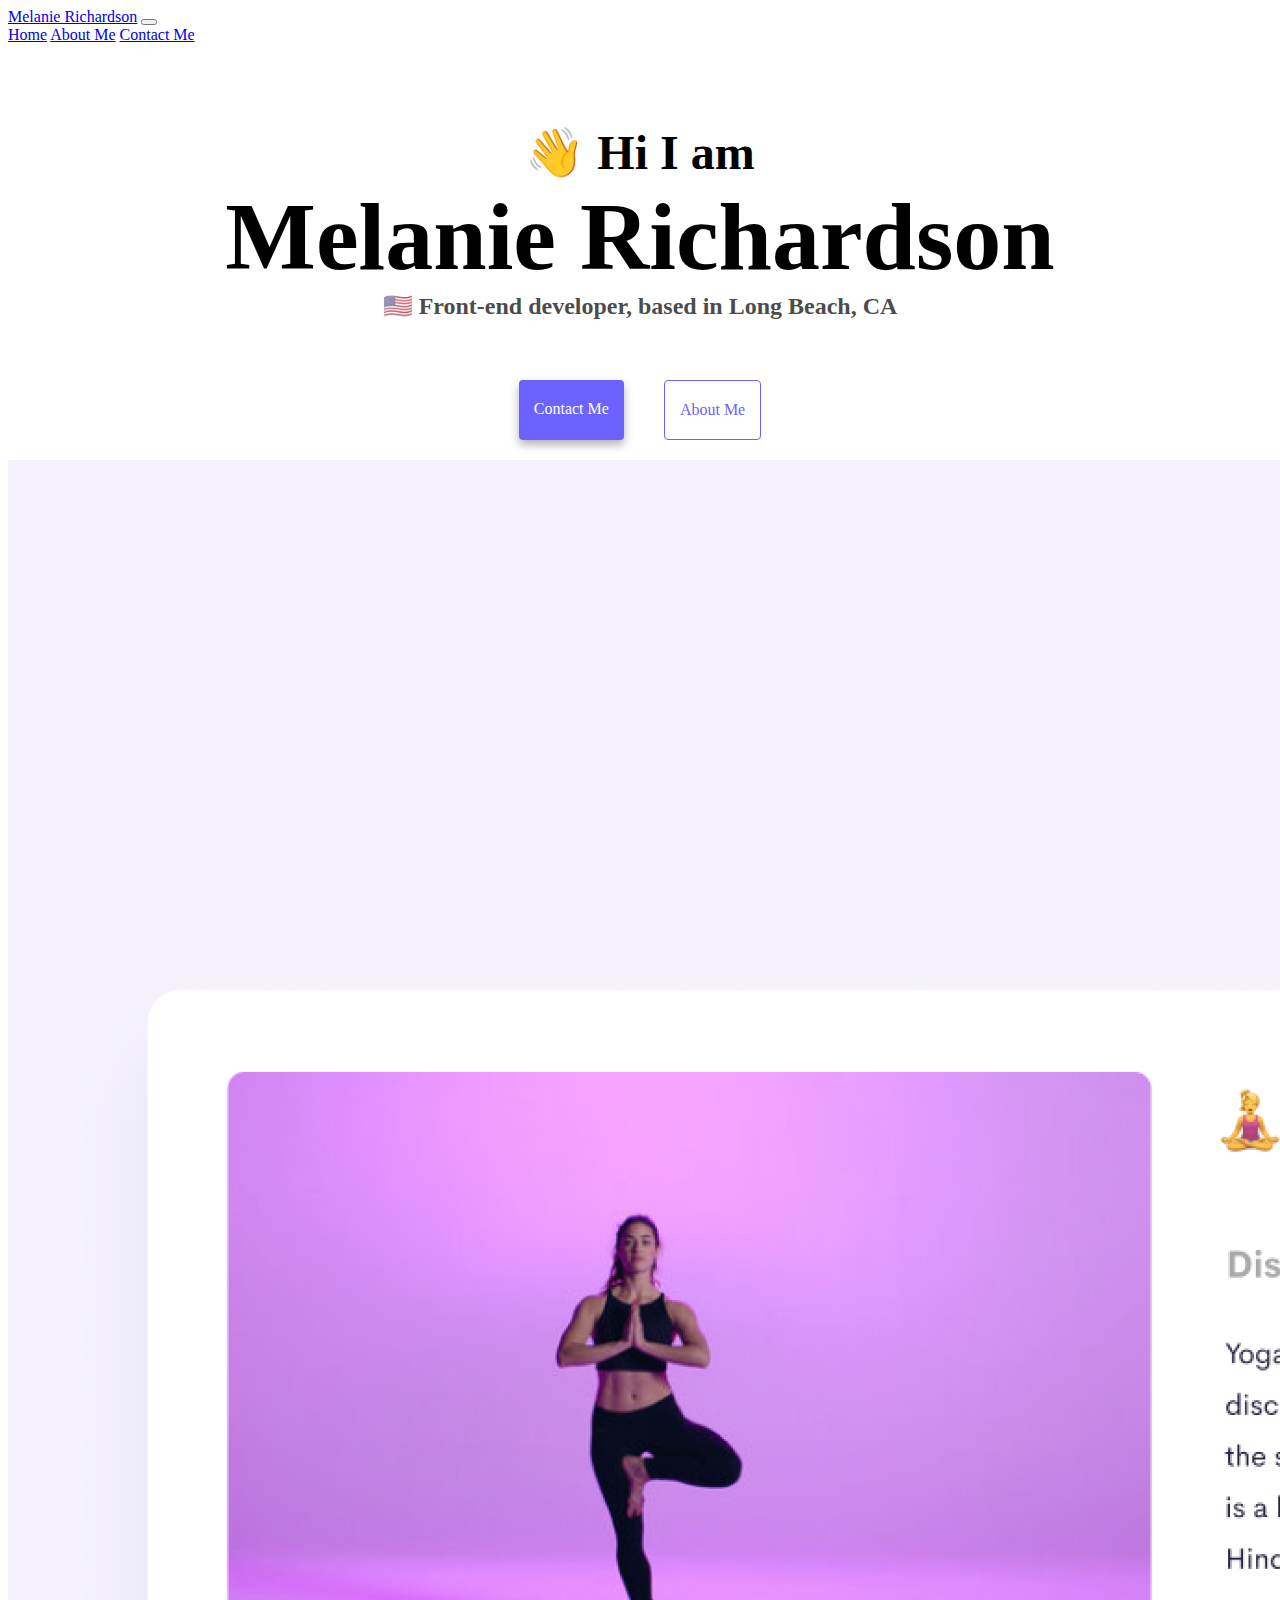
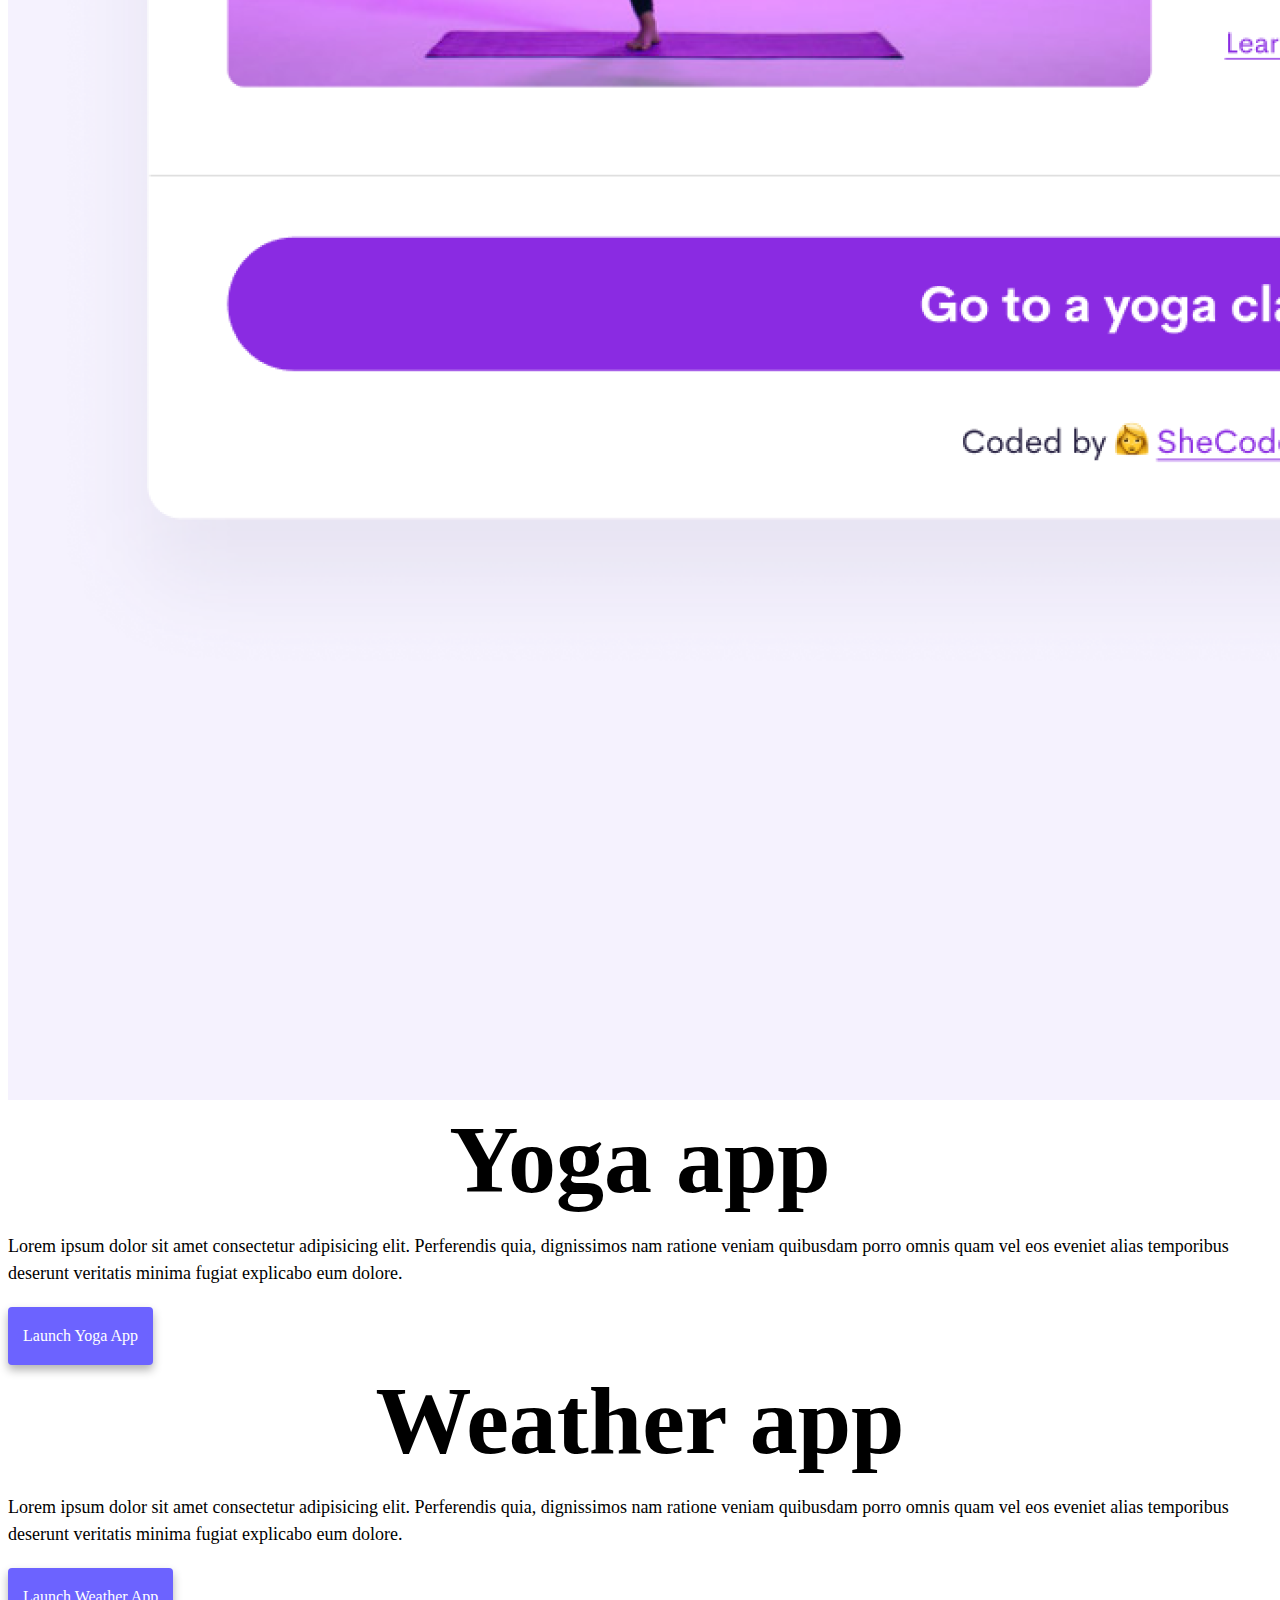
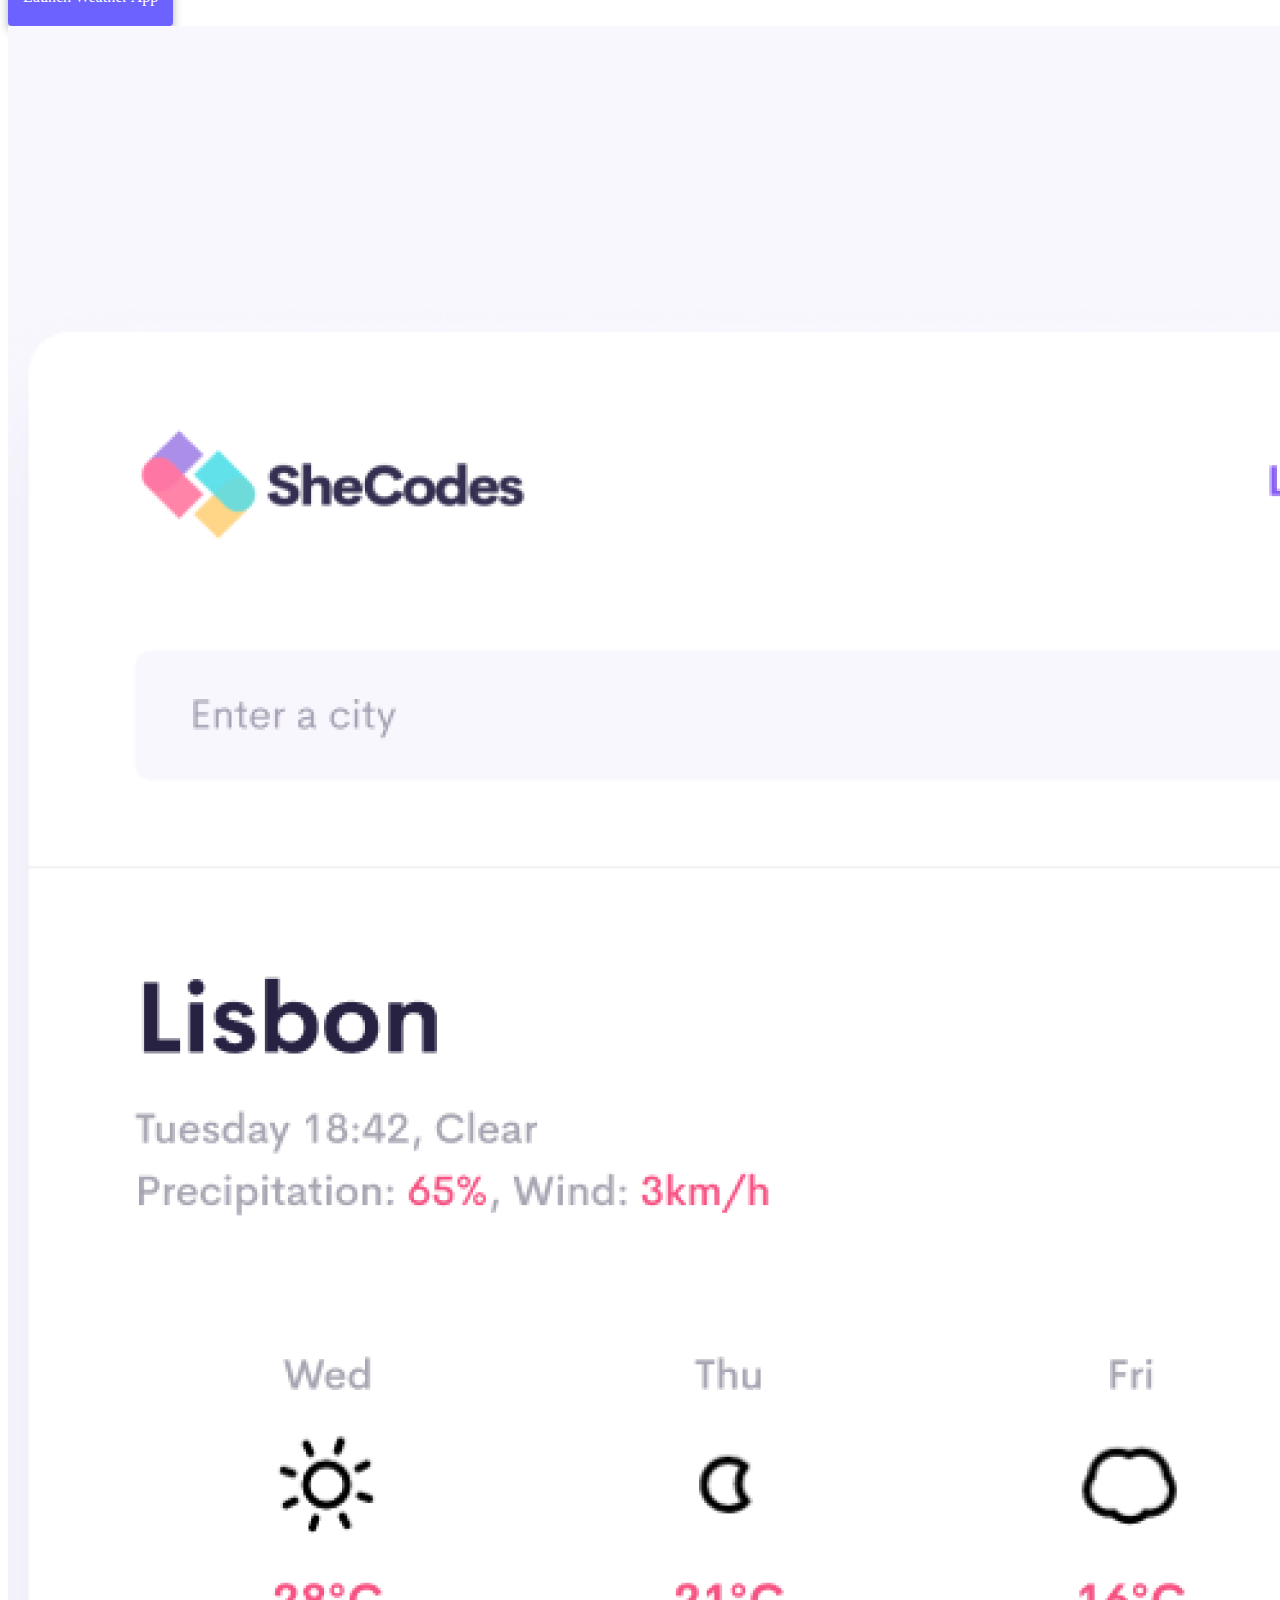
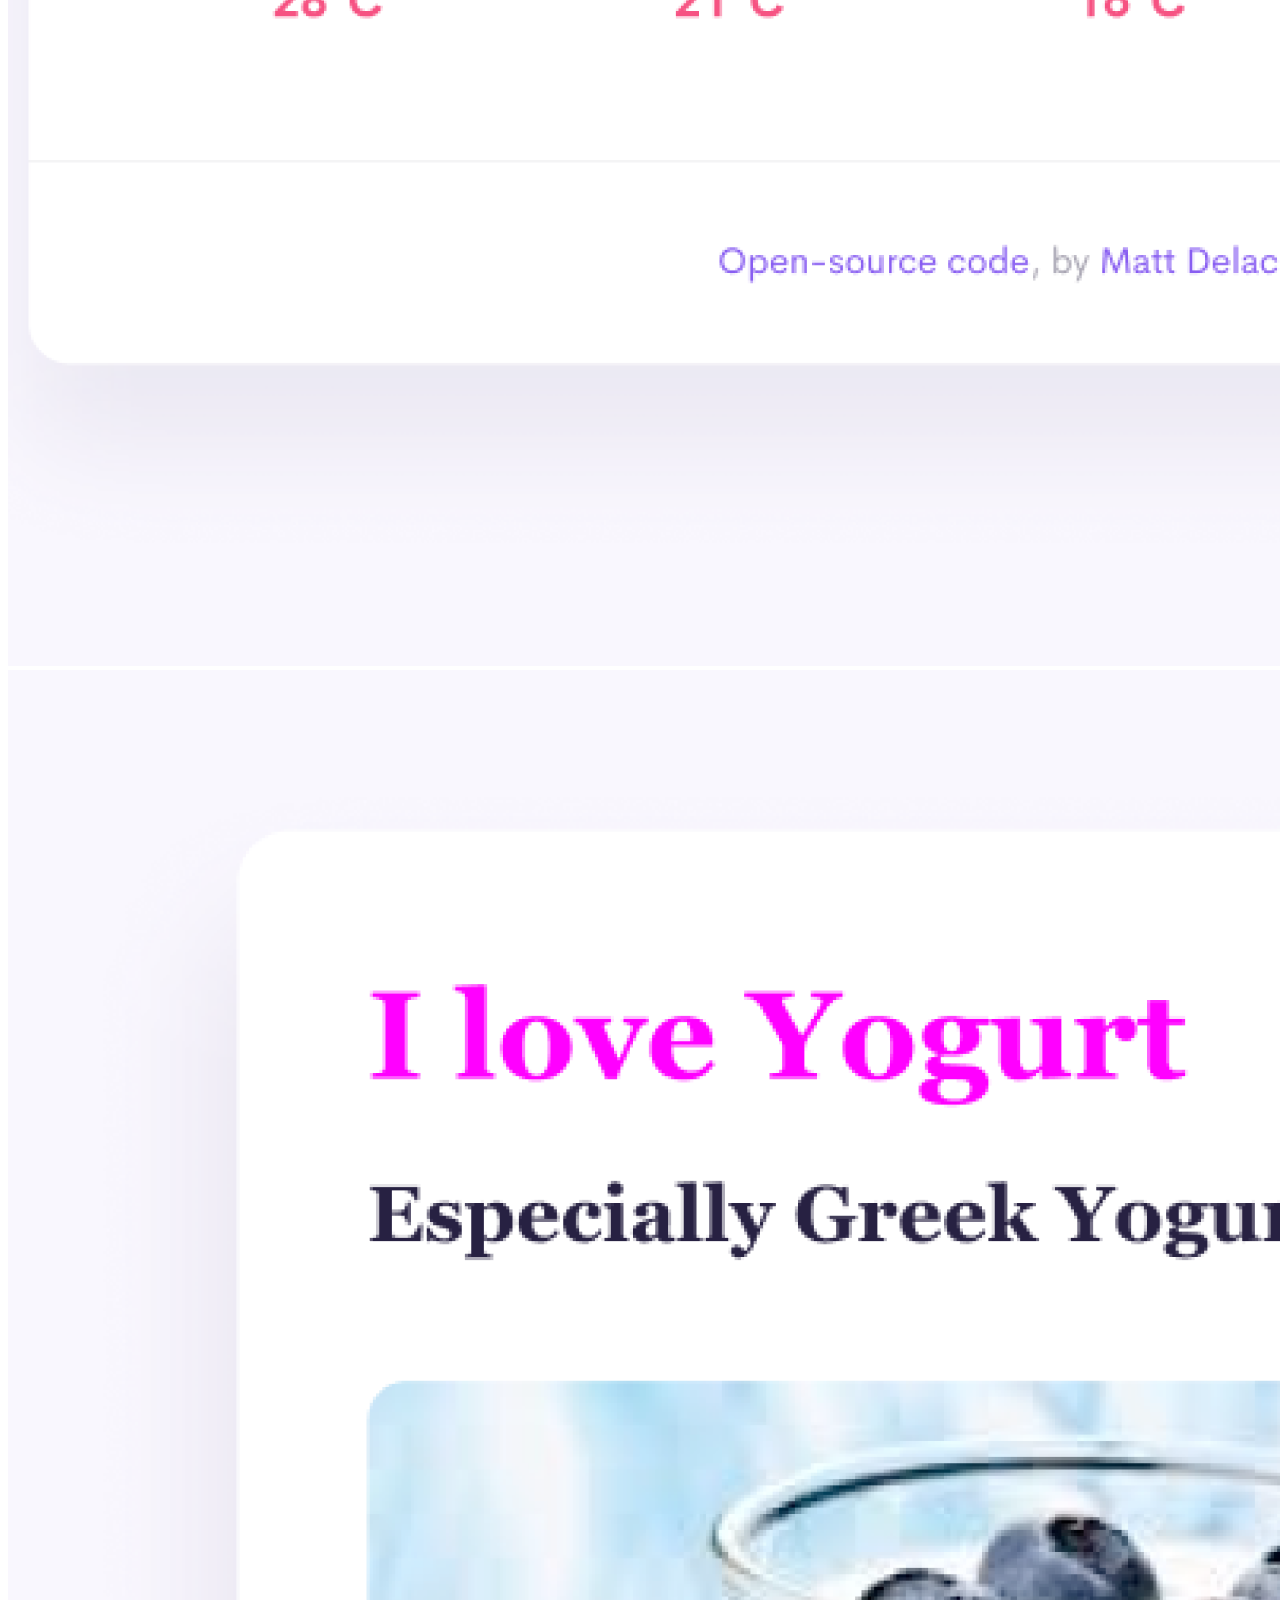
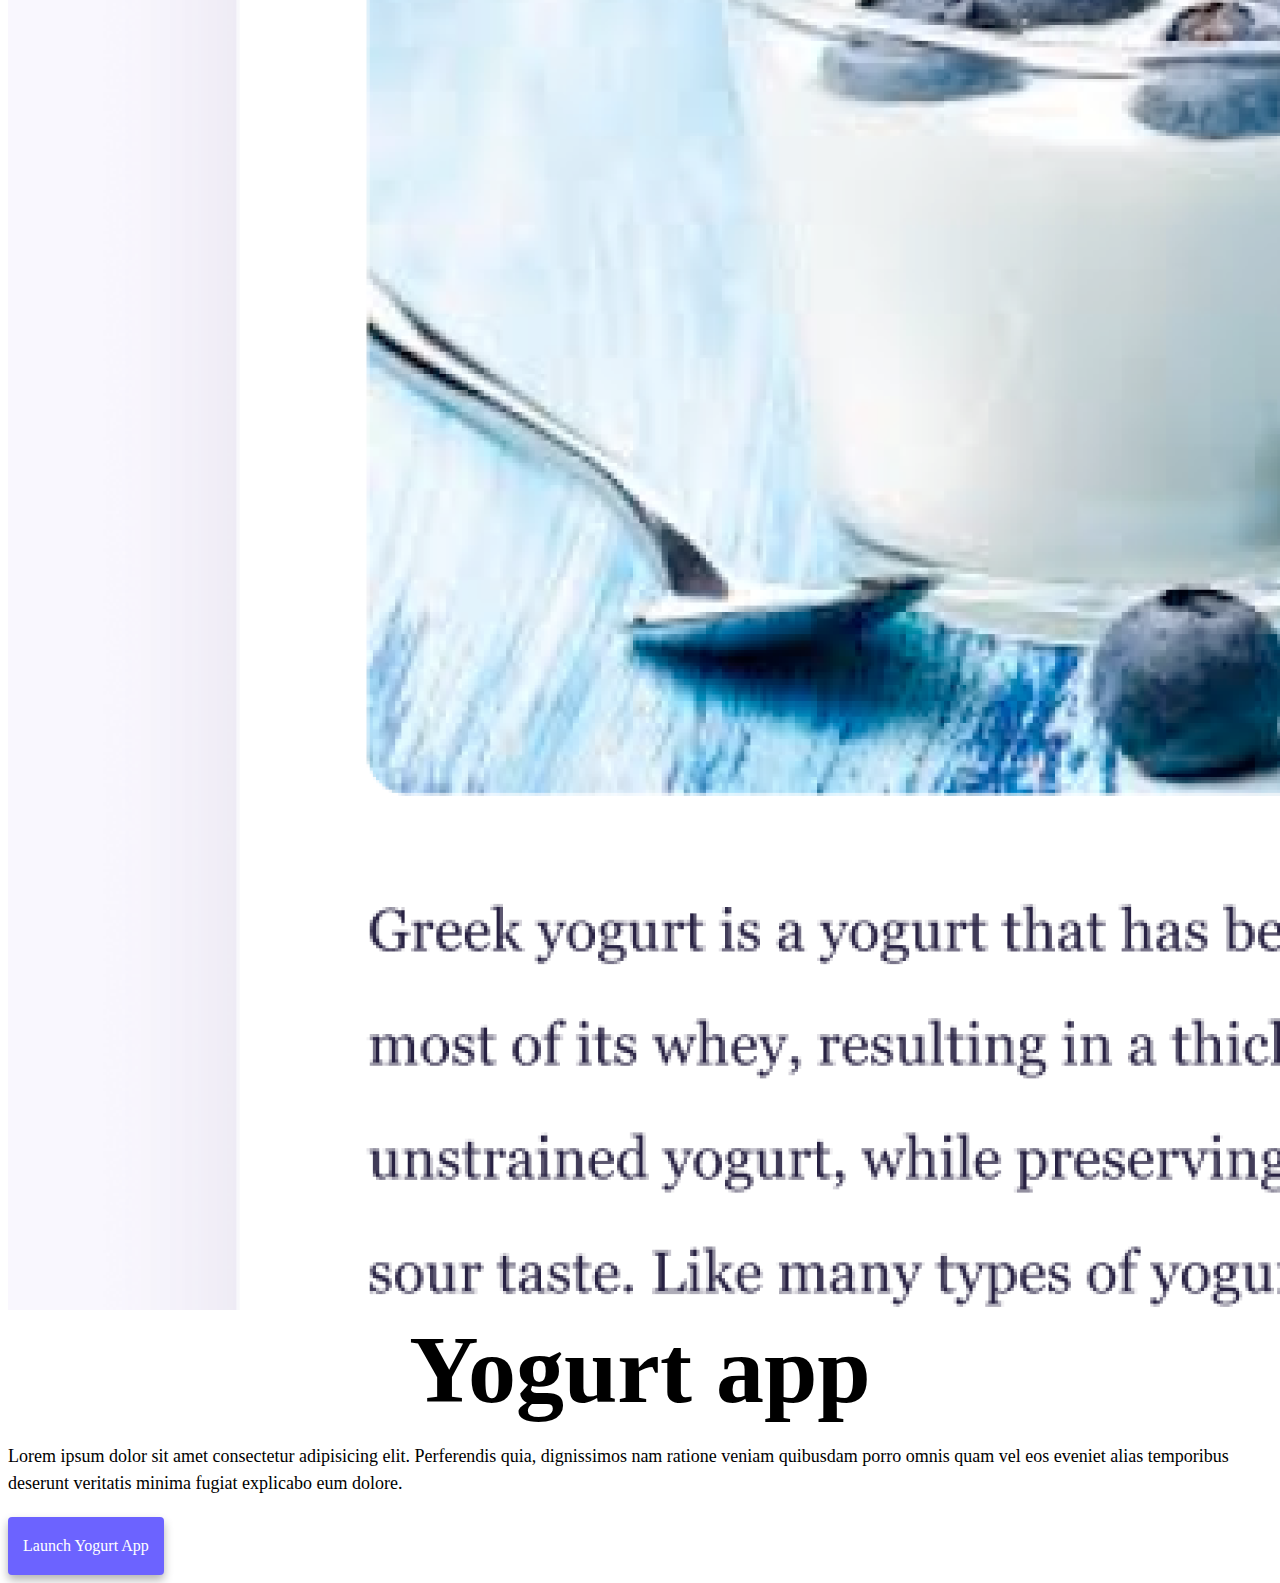
==== index.html @ 9d75a106 "Transported from CodeSandBox" ====
<!DOCTYPE html>
<html lang="en">
  <head>
    <meta charset="UTF-8" />
    <meta http-equiv="X-UA-Compatible" content="IE=edge" />
    <meta name="viewport" content="width=device-width, initial-scale=1.0" />
    <link
      href="https://cdn.jsdelivr.net/npm/bootstrap@5.2.0/dist/css/bootstrap.min.css"
      rel="stylesheet"
      integrity="sha384-gH2yIJqKdNHPEq0n4Mqa/HGKIhSkIHeL5AyhkYV8i59U5AR6csBvApHHNl/vI1Bx"
      crossorigin="anonymous"
    />
    <script
      src="https://cdn.jsdelivr.net/npm/bootstrap@5.2.0/dist/js/bootstrap.bundle.min.js"
      integrity="sha384-A3rJD856KowSb7dwlZdYEkO39Gagi7vIsF0jrRAoQmDKKtQBHUuLZ9AsSv4jD4Xa"
      crossorigin="anonymous"
    ></script>
    <link rel="stylesheet" href="/src/style.css">
    <title>Document</title>
  </head>
  <body>
    <nav class="navbar navbar-expand-lg bg-light fixed-top">
      <div class="container-fluid">
        <a class="navbar-brand" href="#">Melanie Richardson</a>
        <button
          class="navbar-toggler"
          type="button"
          data-bs-toggle="collapse"
          data-bs-target="#navbarNavAltMarkup"
          aria-controls="navbarNavAltMarkup"
          aria-expanded="false"
          aria-label="Toggle navigation"
        >
          <span class="navbar-toggler-icon"></span>
        </button>
        <div class="collapse navbar-collapse" id="navbarNavAltMarkup">
          <div class="navbar-nav">
            <a class="nav-link active" aria-current="page" href="/">Home</a>
            <a class="nav-link" href="/about.html">About Me</a>
            <a class="nav-link" href="/about.html#contact">Contact Me</a>
          </div>
        </div>
      </div>
    </nav>
    <div class="container-sm mt-xl">
      <h2 class="text-center">👋 Hi I am</h2>
      <h1 class="text-center">Melanie Richardson</h1>
      <h3 class="text-center">
        🇺🇸 Front-end developer, based in Long Beach, CA
      </h3>
      <div class="navigation-links text-center">
        <a href="/about.html#contact" class="contact-link">Contact me</a>
        <a href="/about.html" class="about-link">About me</a>
      </div>
    </div>
    <div class="container">
      <div class="row">
        <div class="col-sm-6 p-2">
          <img src="/src/images/yoga.png" alt="Yoga" class="img-fluid rounded" />
        </div>
        <div class="col-sm-6 p-2">
          <h1 class="text-start">Yoga app</h1>
          <p class="text-start bg-home-paragraphs">
            Lorem ipsum dolor sit amet consectetur adipisicing elit. Perferendis
            quia, dignissimos nam ratione veniam quibusdam porro omnis quam vel
            eos eveniet alias temporibus deserunt veritatis minima fugiat
            explicabo eum dolore.
          </p>
          <a href="#" class="launch-links">Launch Yoga App</a>
        </div>
      </div>
      <div class="row">
        <div class="col-sm-6 p-2">
          <h1 class="text-start">Weather app</h1>
          <p class="text-start bg-home-paragraphs">
            Lorem ipsum dolor sit amet consectetur adipisicing elit. Perferendis
            quia, dignissimos nam ratione veniam quibusdam porro omnis quam vel
            eos eveniet alias temporibus deserunt veritatis minima fugiat
            explicabo eum dolore.
          </p>
          <a href="#" class="launch-links">Launch Weather App</a>
        </div> 
          <div class="col-sm-6 p-2">
            <img
              src="/src/images/weather.png"
              alt="Weather app"
              class="img-fluid rounded"
            />
          </div>
        </div>
        <div class="row">
          <div class="col-sm-6 p-2">
            <img src="/src/images/yogurt.png" alt="Yougurt" class="img-fluid rounded" />
          </div>
          <div class="col-sm-6 p-2">
            <h1 class="text-start">Yogurt app</h1>
            <p class="text-start bg-home-paragraphs">
              Lorem ipsum dolor sit amet consectetur adipisicing elit. Perferendis
            quia, dignissimos nam ratione veniam quibusdam porro omnis quam vel
            eos eveniet alias temporibus deserunt veritatis minima fugiat
            explicabo eum dolore.
            </p>
            <a href="#" class="launch-links">Launch Yogurt App</a>
          </div>
        </div>
      </div>
    </div>
  </body>
</html>
---- src/style.css ----
:root {
  --primary-color: #6c63ff;
  --secondary-color: #f5f2fe;
  --box-shadow: 0 5px 10px rgba(0, 0, 0, 0.3);
}

body {
}

h1,
h2,
h3 {
  text-align: center;
  margin: 0;
}

h1 {
  font-size: 96px;
}

h2 {
  font-size: 48px;
}

h3 {
  font-size: 24px;
  opacity: 0.7;
}

p {
  padding: 20px;
  border-radius: 4px;
  font-size: 18px;
  line-height: 1.5;
  text-align: center;
}

.navigation-links {
  display: flex;
  margin-top: 40px;
  justify-content: center;
}

.navigation-links a {
  margin: 20px;
  border-radius: 4px;
  padding: 20px 15px;
  text-decoration: none;
  text-transform: capitalize;
}

.contact-link {
  background: var(--primary-color);
  box-shadow: var(--box-shadow);
  color: white;
}

.about-link {
  color: var(--primary-color);
  border: 1px solid var(--primary-color);
}

.homepage-link {
  color: var(--primary-color);
  text-align: center;
  display: block;
}

.about-paragraphs {
  display: flex;
  margin: 30px 0;
}

.about-paragraphs p {
  margin: 10px;
}

.email-link {
  display: flex;
  justify-content: center;
  color: var(--primary-color);
  font-size: 18px;
  text-decoration: none;
}

.email-link:hover {
  text-decoration: underline;
}
.bg-home-paragraphs {
  display: flex;
  font-size: 18px;
  background-color: white;
  text-align: left;
  padding: 0;
  margin-bottom: 20px;
}
.launch-links {
  width: fit-content;
  display: block;
  border-radius: 4px;
  padding: 20px 15px;
  text-decoration: none;
  text-transform: capitalize;
  background: var(--primary-color);
  box-shadow: var(--box-shadow);
  color: white;
}
.mt-xl {
  margin-top: 80px;
}
.ampage-imgs {
  box-shadow: var(--box-shadow);
}
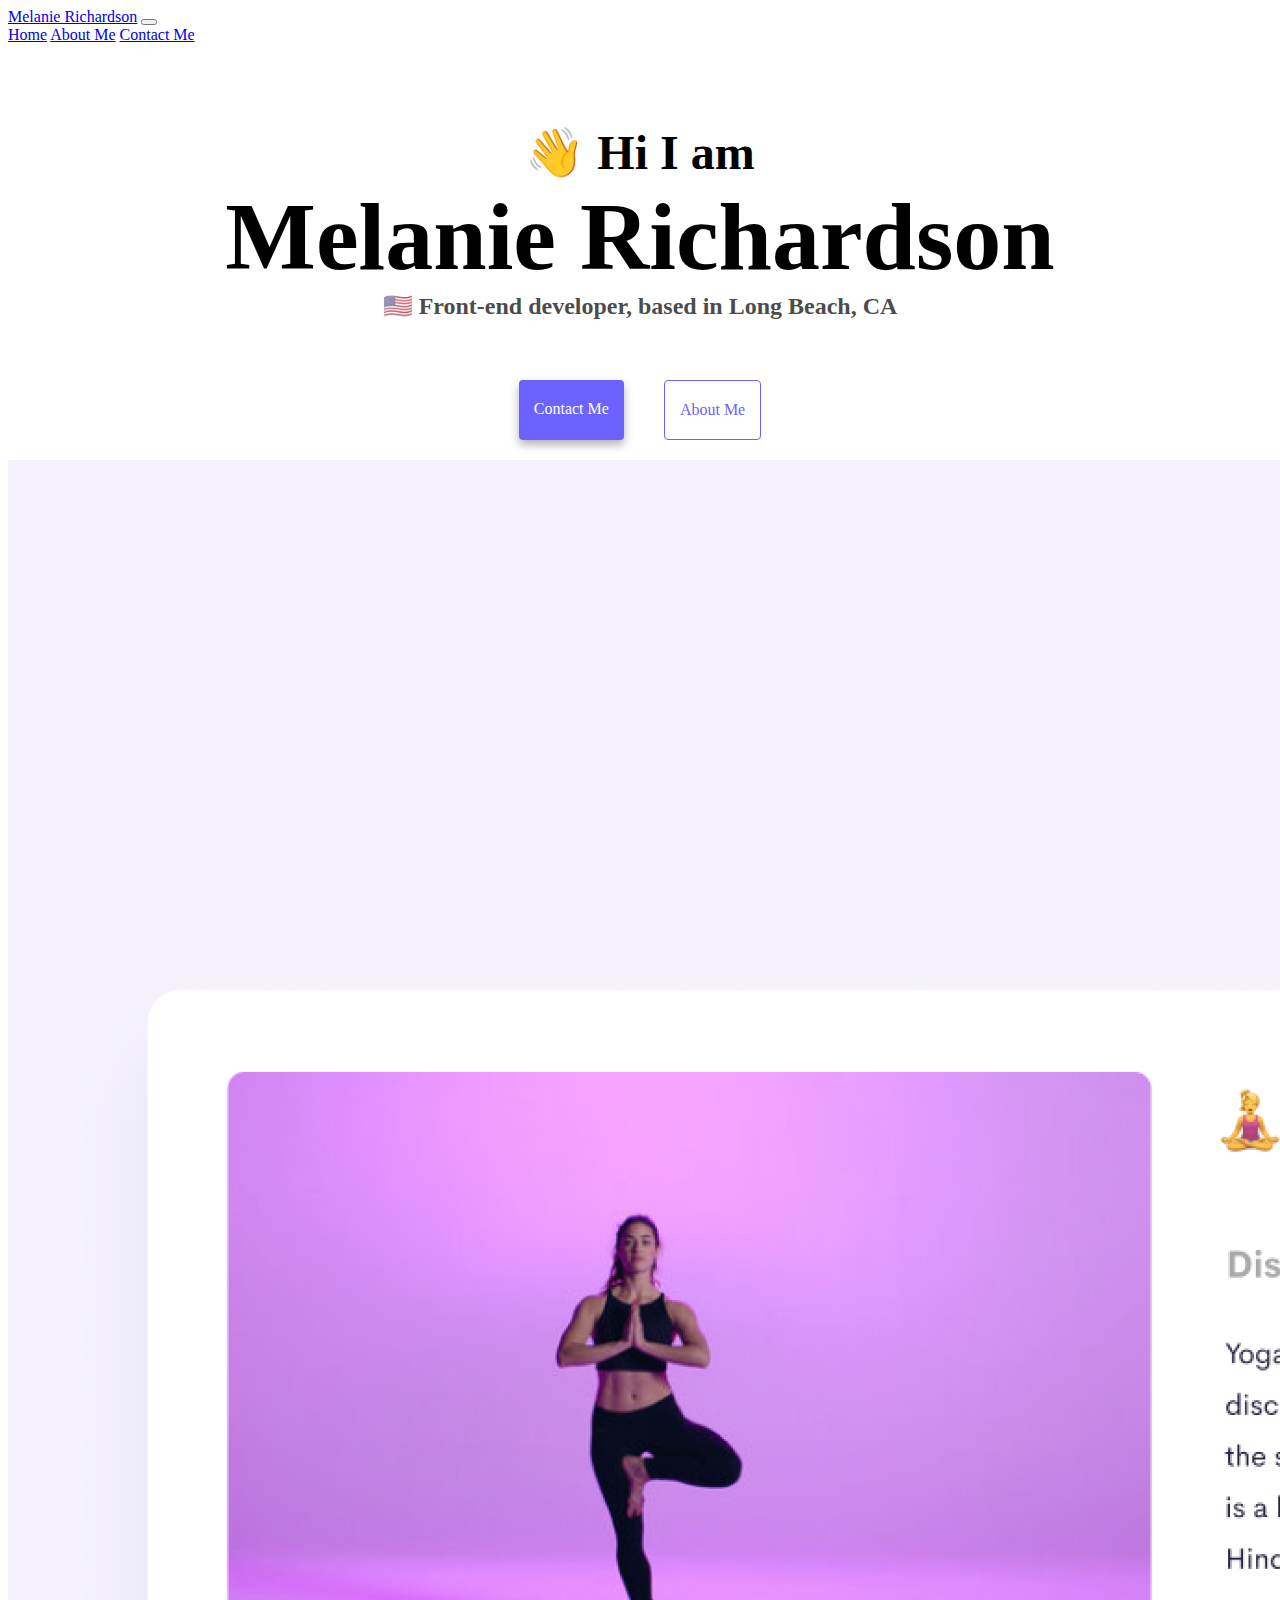
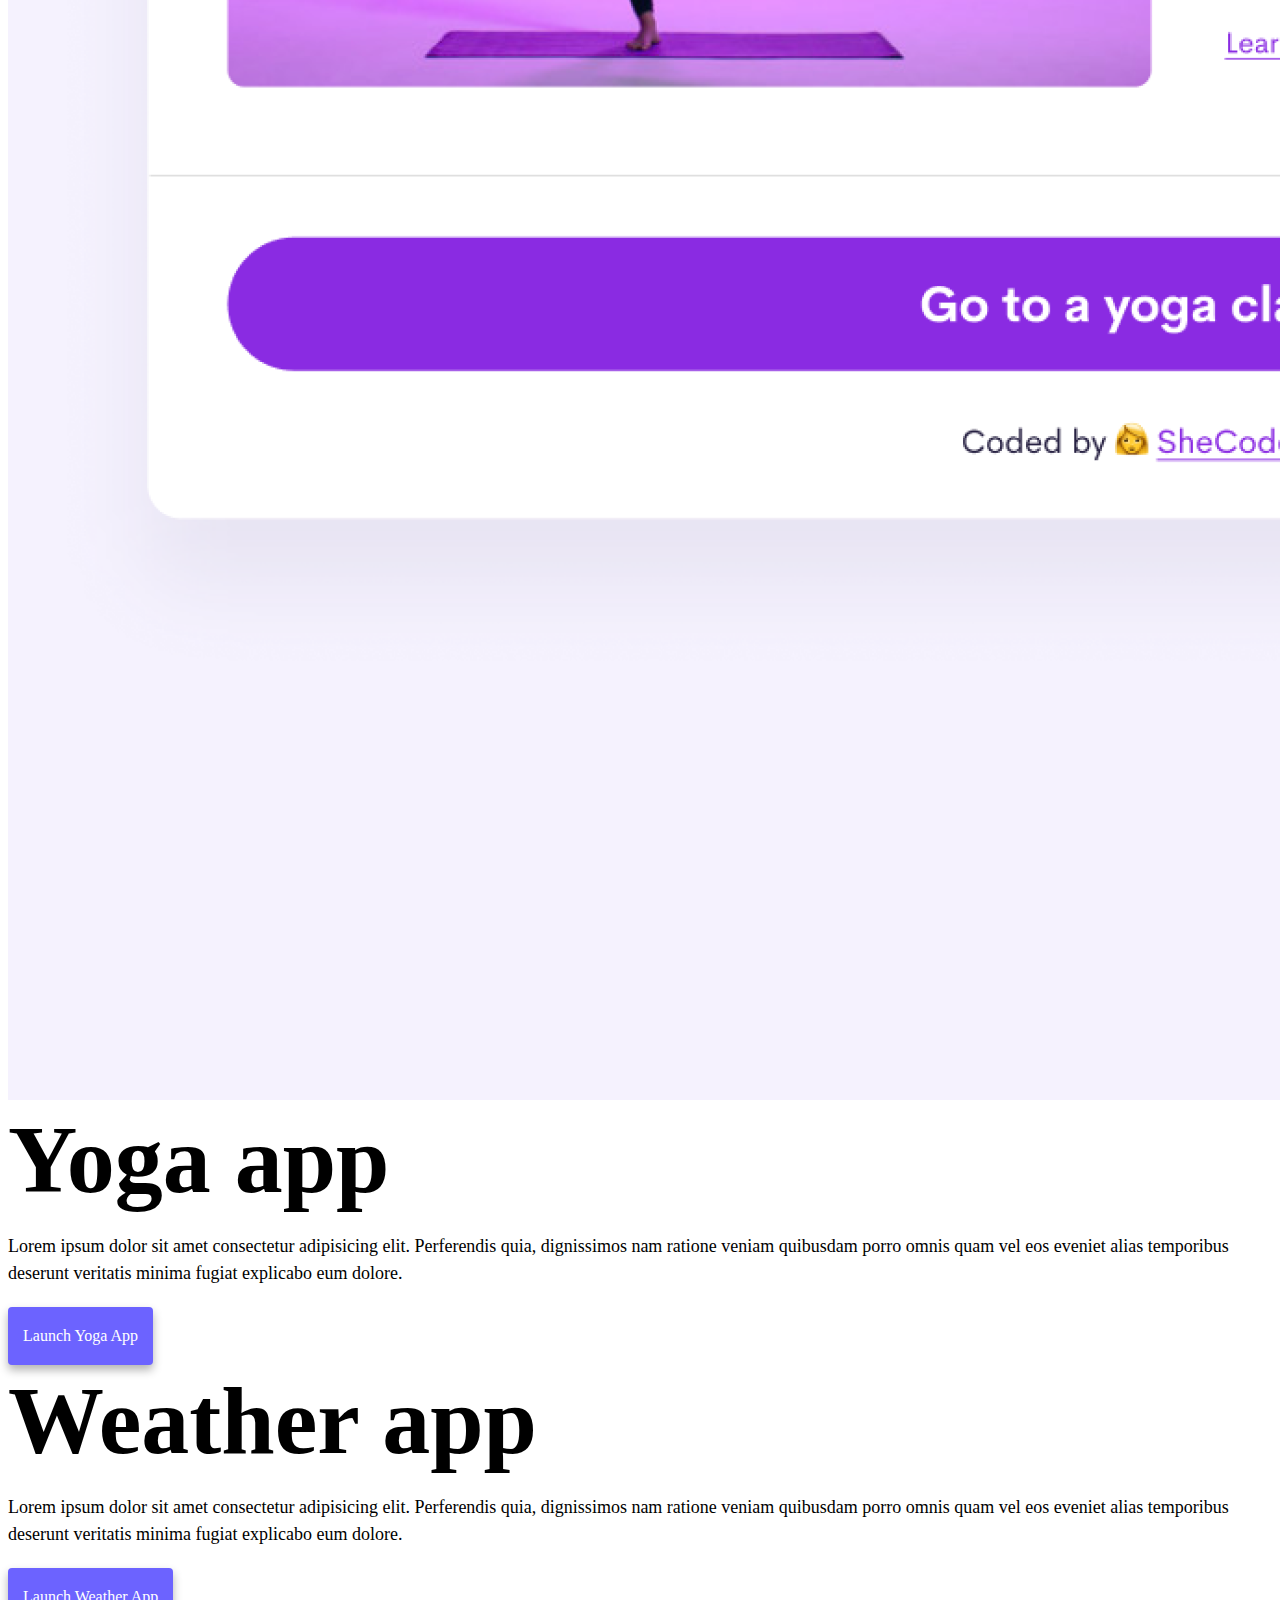
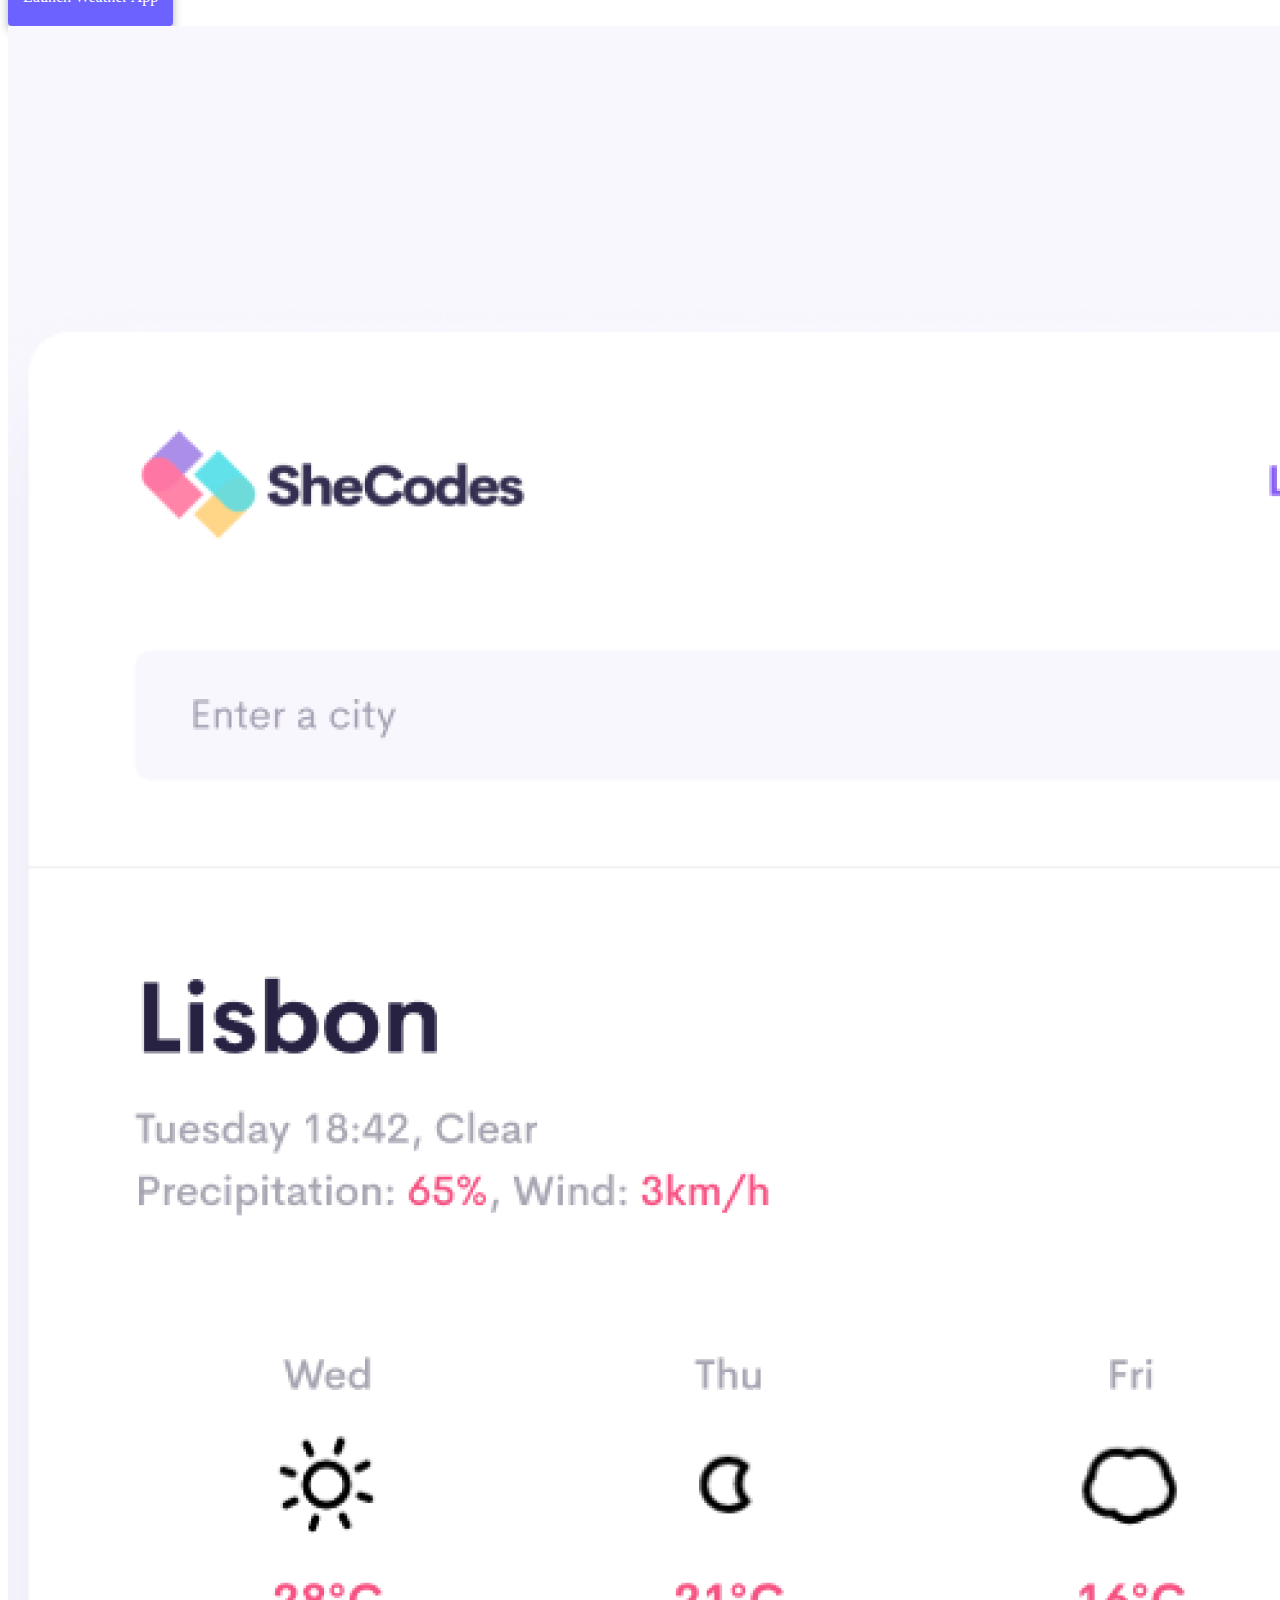
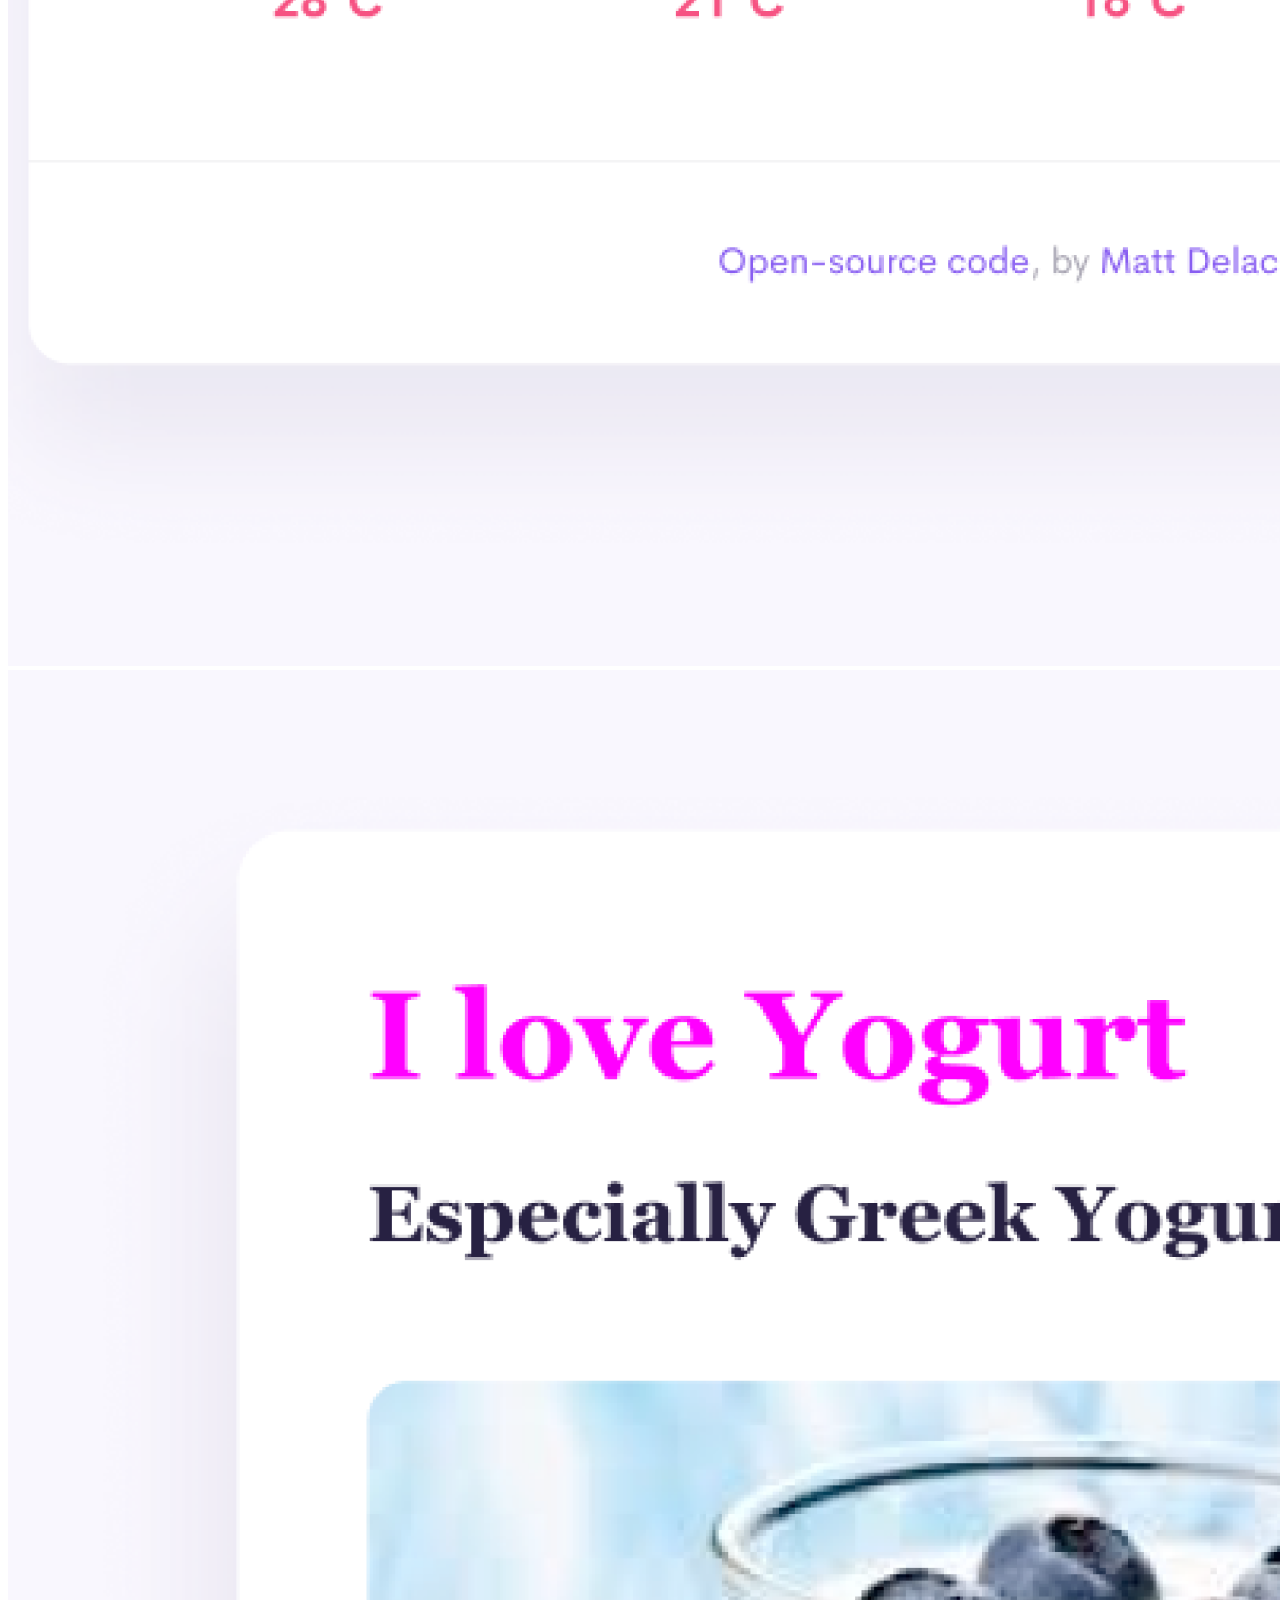
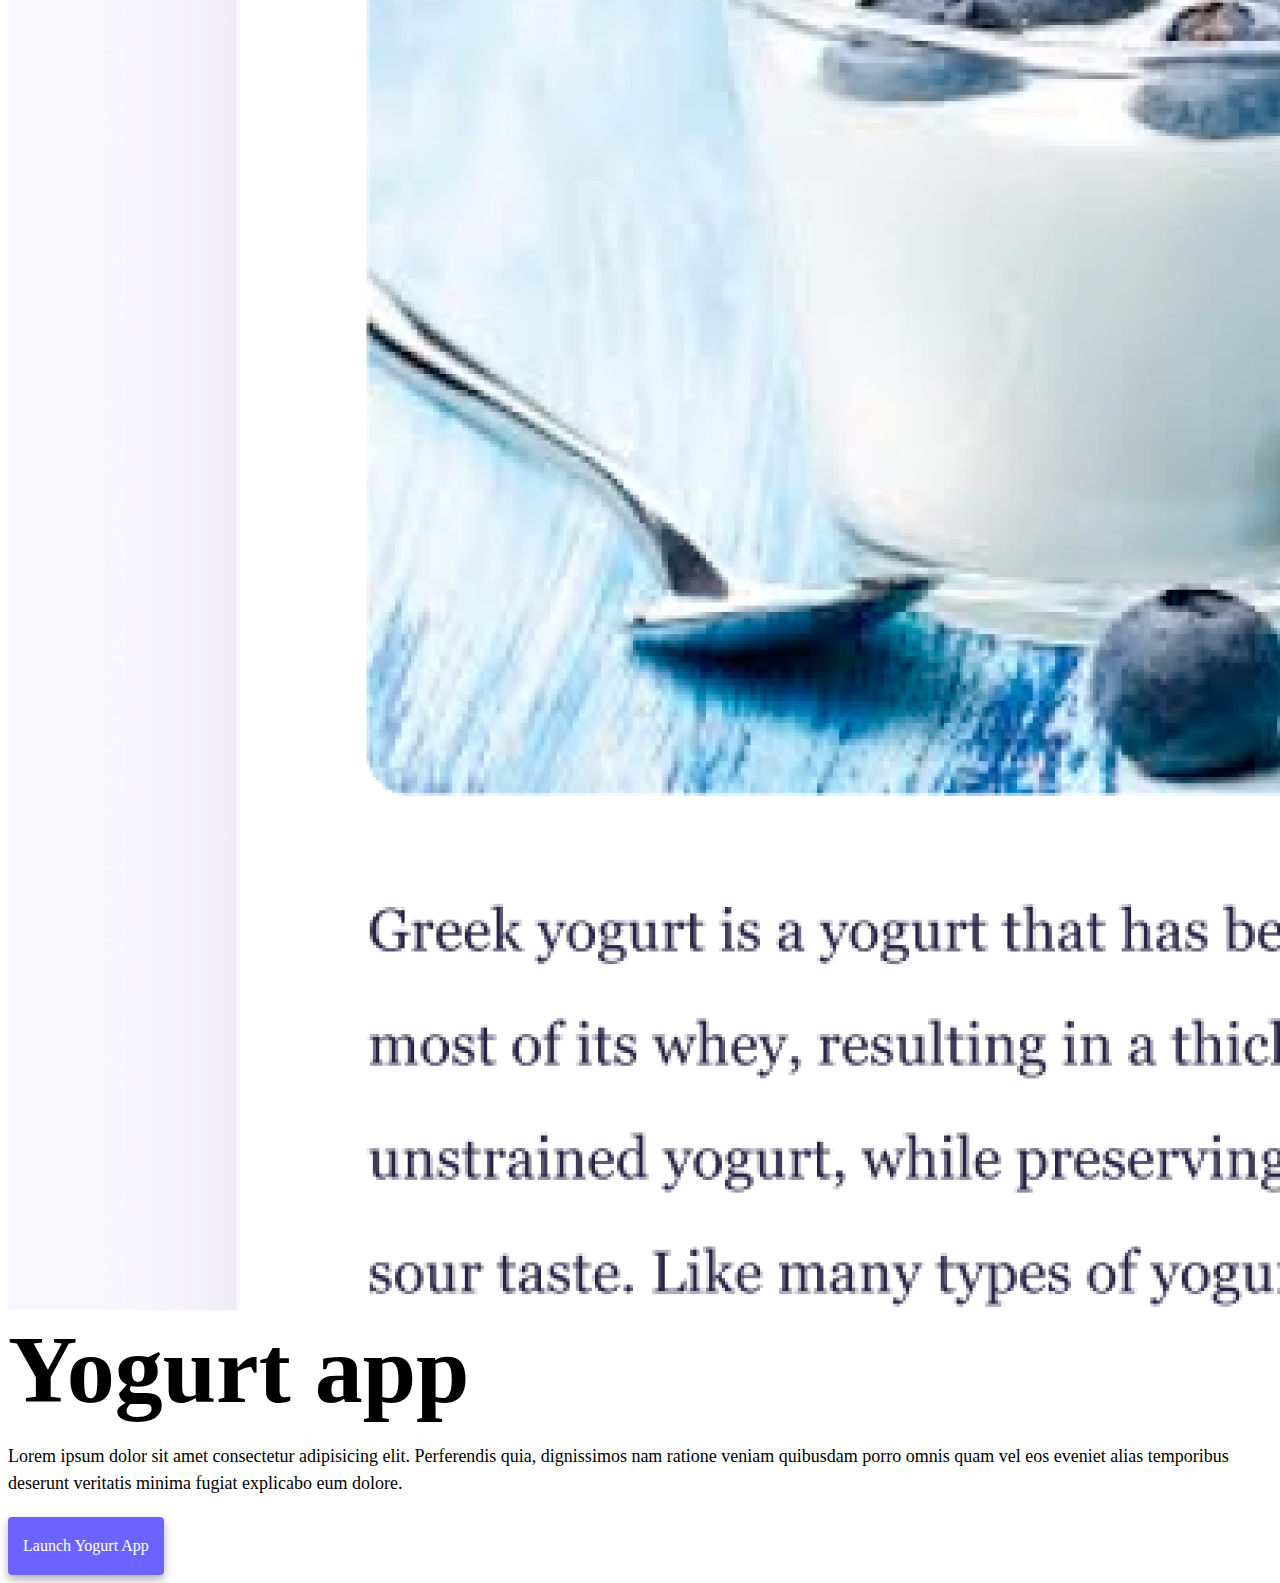
==== commit d40b2e56: "added CSS media query" ====
--- a/index.html
+++ b/index.html
@@ -56,10 +56,10 @@
     <div class="container">
       <div class="row">
         <div class="col-sm-6 p-2">
-          <img src="/src/images/yoga.png" alt="Yoga" class="img-fluid rounded" />
+          <img src="/src/images/yoga.png" alt="Yoga" class="img-fluid rounded d-none d-md-bllock" />
         </div>
         <div class="col-sm-6 p-2">
-          <h1 class="text-start">Yoga app</h1>
+          <h1 class="homepage-app-heading">Yoga app</h1>
           <p class="text-start bg-home-paragraphs">
             Lorem ipsum dolor sit amet consectetur adipisicing elit. Perferendis
             quia, dignissimos nam ratione veniam quibusdam porro omnis quam vel
@@ -71,7 +71,7 @@
       </div>
       <div class="row">
         <div class="col-sm-6 p-2">
-          <h1 class="text-start">Weather app</h1>
+          <h1 class="homepage-app-heading">Weather app</h1>
           <p class="text-start bg-home-paragraphs">
             Lorem ipsum dolor sit amet consectetur adipisicing elit. Perferendis
             quia, dignissimos nam ratione veniam quibusdam porro omnis quam vel
@@ -84,16 +84,16 @@
             <img
               src="/src/images/weather.png"
               alt="Weather app"
-              class="img-fluid rounded"
+              class="img-fluid rounded d-none d-md-block"
             />
           </div>
         </div>
         <div class="row">
           <div class="col-sm-6 p-2">
-            <img src="/src/images/yogurt.png" alt="Yougurt" class="img-fluid rounded" />
+            <img src="/src/images/yogurt.png" alt="Yougurt" class="img-fluid rounded d-none d-md-block" />
           </div>
           <div class="col-sm-6 p-2">
-            <h1 class="text-start">Yogurt app</h1>
+            <h1 class="homepage-app-heading">Yogurt app</h1>
             <p class="text-start bg-home-paragraphs">
               Lorem ipsum dolor sit amet consectetur adipisicing elit. Perferendis
             quia, dignissimos nam ratione veniam quibusdam porro omnis quam vel
--- a/src/style.css
+++ b/src/style.css
@@ -111,3 +111,31 @@
 .ampage-imgs {
   box-shadow: var(--box-shadow);
 }
+.homepage-app-heading {
+  text-align: start;
+}
+.contact-footer {
+  margin-bottom: 15px;
+}
+@media (max-width: 576px) {
+  h1,
+  .homepage-app-heading {
+    text-align: center;
+    font-size: 50px;
+  }
+  h2 {
+    font-size: 30px;
+  }
+  h3 {
+    font-size: 15px;
+  }
+  p,
+  .bg-home-paragraphs {
+    text-align: center;
+    font-size: 15px;
+  }
+  .launch-links {
+    display: block;
+    margin: 0 auto;
+  }
+}
